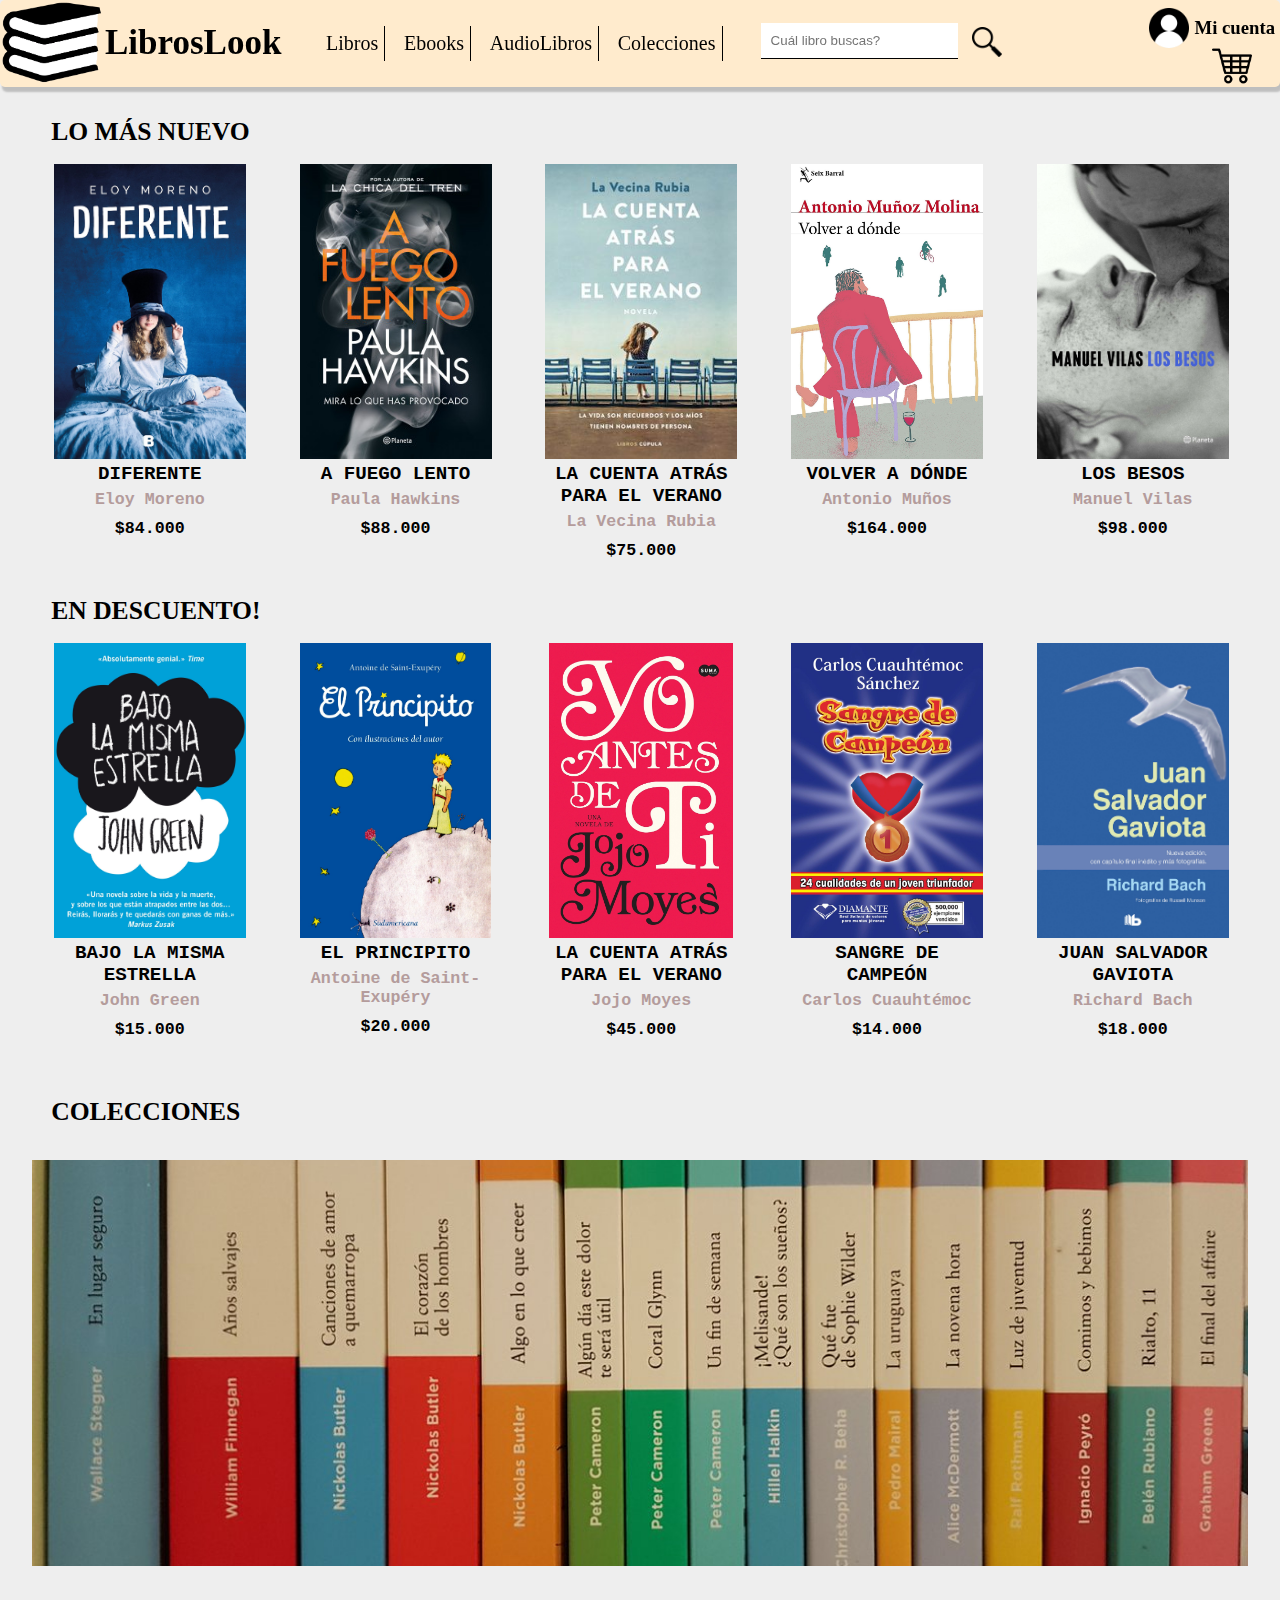
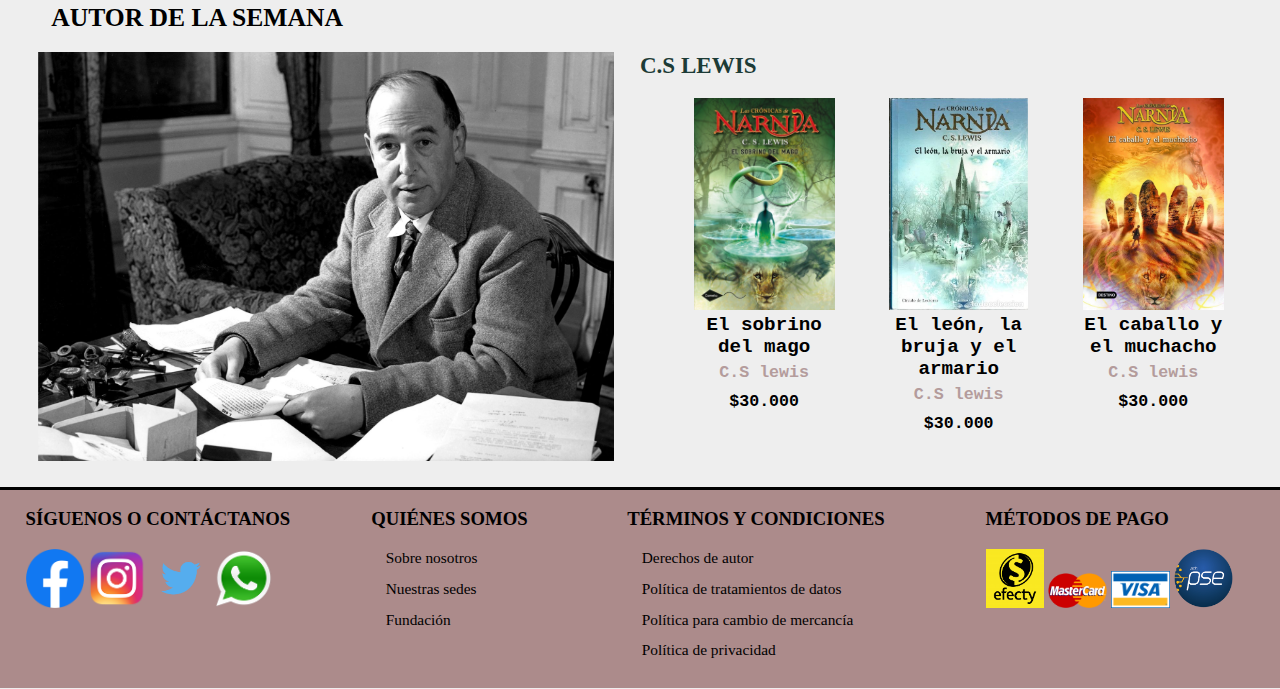
==== html/index.html @ 1e83b0e9 "Mi primer commit" ====
<!DOCTYPE html>
<!DOCTYPE html>
<html lang="en">
<head>
    <meta charset="UTF-8">
    <meta http-equiv="X-UA-Compatible" content="IE=edge">
    <meta name="viewport" content="width=device-width, initial-scale=1.0">
    <link rel="stylesheet" href="../styles/styles.css">
    <title>LibrosLook</title>
</head>
<body class="grid">
    <header class="header">
        <div class="logo">
            <a href="index.html"><img src="../img/logo.png" alt="Logo" class="icon">
            <h1 class="title">LibrosLook</h1></a>
        </div>
            
        <ul class="menu">
            <li><a href="libros.html" class="links libros">Libros</a></li>
            <li><a href="ebooks.html" class="links Ebooks">Ebooks</a></li>
            <li><a href="aulibros.html" class="links AudioLibros">AudioLibros</a></li>
            <li><a href="#" class="links Colecciones">Colecciones</a></li>
        </ul>

        <div class="busqueda">
            <form action="">
                <input type="text" placeholder="Cuál libro buscas?" class="nav">
                <button type="submit"><img src="../img/lupa.png" alt="lupa" class="lupa"></button>
            </form> 
        </div>
        
        <div class="account">
                <img src="../img/usuario.png" alt="usuario" class="user">
                <div class="dropdown">
                    <h3 class="myAccount">Mi cuenta</h3>
                    <div class="dropdown-content">
                        <a href="#">Registrarse</a>
                        <a href="#">Iniciar sesión</a>
                    </div>
                </div>
                <img src="../img/carrito.png" alt="carrito de compra" class="car">
        </div>
    </header>

    <main class="main">
        
        <section>

            <h1 class="title1 titlePrin">LO MÁS NUEVO</h1>

            <div class="box box1">

                <div class="dropdownBox">
                        <img src="../img/diferente.jpg" alt="Diferente" class="img img1">
                    <div class="dropdown-content-box">
                        <a href="#">Agregar al carrito</a>
                        <a href="#">Ver detalles</a>
                    </div>  
                </div>
                <h2 class="titleBox">DIFERENTE</h2>
                <h3 class="titleBox author">Eloy Moreno</h3>
                <h3 class="titleBox price">$84.000</h3>

            </div>


            <div class="box box2">

                <div class="dropdownBox">
                    <img src="../img/fuego.jpg" alt="A fuego lento" class="img img2">
                    <div class="dropdown-content-box">
                        <a href="#">Agregar al carrito</a>
                        <a href="#">Ver detalles</a>
                    </div>  
                </div>
                <h2 class="titleBox">A FUEGO LENTO</h2>
                <h3 class="titleBox author">Paula Hawkins</h3>
                <h3 class="titleBox price">$88.000</h3>

            </div>


            <div class="box box3">

                <div class="dropdownBox">
                    <img src="../img/cuenta_atras.jpg" alt="La cuenta atras para el verano" class="img img3">
                    <div class="dropdown-content-box">
                        <a href="#">Agregar al carrito</a>
                        <a href="#">Ver detalles</a>
                    </div>  
                </div>
                <h2 class="titleBox">LA CUENTA ATR&Aacute;S PARA EL VERANO</h2>
                <h3 class="titleBox author">La Vecina Rubia</h3>
                <h3 class="titleBox price">$75.000</h3>

            </div>


            <div class="box box4">

                <div class="dropdownBox">
                    <img src="../img/volver_donde.jpg" alt="Volver a donde" class="img img4">
                    <div class="dropdown-content-box">
                        <a href="#">Agregar al carrito</a>
                        <a href="#">Ver detalles</a>
                    </div>  
                </div>
                <h2 class="titleBox">VOLVER A D&Oacute;NDE</h2>
                <h3 class="titleBox author">Antonio Mu&ntilde;os</h3>
                <h3 class="titleBox price">$164.000</h3>

            </div>


            <div class="box box5">

                <div class="dropdownBox">
                    <img src="../img/los_besos.jpg" alt="Los besos" class="img img5">
                    <div class="dropdown-content-box">
                        <a href="#">Agregar al carrito</a>
                        <a href="#">Ver detalles</a>
                    </div>  
                </div>
                <h2 class="titleBox">LOS BESOS</h2>
                <h3 class="titleBox author">Manuel Vilas</h3>
                <h3 class="titleBox price">$98.000</h3>

            </div>

            
        </section>

        <section>

            <h1 class="title2El">EN DESCUENTO!</h1>
            <h1 class="title2 titlePrin">EN DESCUENTO!</h1>

            <div class="box box1">

                <div class="dropdownBox">
                        <img src="../img/bajo_misma_estrella.jpg" alt="Bajo la misma estrella" class="img img1">
                    <div class="dropdown-content-box">
                        <a href="#">Agregar al carrito</a>
                        <a href="#">Ver detalles</a>
                    </div>  
                </div>
                <h2 class="titleBox">BAJO LA MISMA ESTRELLA</h2>
                <h3 class="titleBox author">John Green</h3>
                <h3 class="titleBox price">$15.000</h3>

            </div>


            <div class="box box2">

                <div class="dropdownBox">
                    <img src="../img/el_principito.jpg" alt="El principito" class="img img2">
                    <div class="dropdown-content-box">
                        <a href="#">Agregar al carrito</a>
                        <a href="#">Ver detalles</a>
                    </div>  
                </div>
                <h2 class="titleBox">EL PRINCIPITO</h2>
                <h3 class="titleBox author">Antoine de Saint-Exupéry</h3>
                <h3 class="titleBox price">$20.000</h3>

            </div>


            <div class="box box3">

                <div class="dropdownBox">
                    <img src="../img/yo_antes_ti.jpg" alt="Yo antes de ti" class="img img3">
                    <div class="dropdown-content-box">
                        <a href="#">Agregar al carrito</a>
                        <a href="#">Ver detalles</a>
                    </div>  
                </div>
                <h2 class="titleBox">LA CUENTA ATR&Aacute;S PARA EL VERANO</h2>
                <h3 class="titleBox author">Jojo Moyes</h3>
                <h3 class="titleBox price">$45.000</h3>

            </div>


            <div class="box box4">

                <div class="dropdownBox">
                    <img src="../img/sangre_campeon.jpg" alt="Sangre de campeon" class="img img4">
                    <div class="dropdown-content-box">
                        <a href="#">Agregar al carrito</a>
                        <a href="#">Ver detalles</a>
                    </div>  
                </div>
                <h2 class="titleBox">SANGRE DE CAMPE&Oacute;N</h2>
                <h3 class="titleBox author">Carlos Cuauht&eacute;moc</h3>
                <h3 class="titleBox price">$14.000</h3>

            </div>


            <div class="box box5">

                <div class="dropdownBox">
                    <img src="../img/juan_salvador_gaviota.jpg" alt="Diferente" class="img img5">
                    <div class="dropdown-content-box">
                        <a href="#">Agregar al carrito</a>
                        <a href="#">Ver detalles</a>
                    </div>  
                </div>
                <h2 class="titleBox">JUAN SALVADOR GAVIOTA</h2>
                <h3 class="titleBox author">Richard Bach</h3>
                <h3 class="titleBox price">$18.000</h3>

            </div>

            
        </section>


        <section>
            <h1 class="title2El">EN DESCUENTO!</h1>
            <h1 class="title3 titlePrin">COLECCIONES</h1>
            <div class="slider">
                <ul>
                    <li><img src="../img/c1.jpg" alt="Coleccion 1"></li>
                    <li><img src="../img/c2.jpg" alt="Coleccion 2"></li>
                    <li><img src="../img/c3.jpg" alt="Coleccion 3"></li>
                    <li><img src="../img/c4.jpg" alt="Coleccion 4"></li>
                </ul>
            </div>
        </section>


        <section>

            <h1 class="title4 titlePrin">AUTOR DE LA SEMANA</h1>

            <img src="../img/lewis.jpg" alt="C.S Lewis" class="imgA">
            <a href="https://es.wikipedia.org/wiki/C._S._Lewis" target="blank" class="titleA"><h2>C.S LEWIS</h2></a>

            <div class="box box1 BoxA">

                <div class="dropdownBox dropdownBoxA">
                        <img src="../img/narnia_Sobrino_Mago.jpg" alt="El sobrino del mago" class="imgAL img imgA1">
                    <div class="dropdown-content-box dropdown-content-boxA">
                        <a href="#">Agregar al carrito</a>
                        <a href="#">Ver detalles</a>
                    </div>  
                </div>
                <h2 class="titleBox">El sobrino del mago</h2>
                <h3 class="titleBox author">C.S lewis</h3>
                <h3 class="titleBox price">$30.000</h3>

                

            </div>


            <div class="box box2 BoxA">

                <div class="dropdownBox dropdownBoxA">
                    <img src="../img/Narnia_leon_bruja_armario.jpg" alt="el leon, la bruja y el armario" class="imgAL img imgA2">
                    <div class="dropdown-content-box dropdown-content-boxA">
                        <a href="#">Agregar al carrito</a>
                        <a href="#">Ver detalles</a>
                    </div>  
                </div>
                <h2 class="titleBox">El le&oacute;n, la bruja y el armario</h2>
                <h3 class="titleBox author">C.S lewis</h3>
                <h3 class="titleBox price">$30.000</h3>

            </div>


            <div class="box box3 BoxA">

                <div class="dropdownBox dropdownBoxA">
                    <img src="../img/Narnia_caballo_muchachojpg.jpg" alt="el caballo y el muchacho" class="imgAL img imgA3">
                    <div class="dropdown-content-box dropdown-content-boxA">
                        <a href="#">Agregar al carrito</a>
                        <a href="#">Ver detalles</a>
                    </div>  
                </div>
                <h2 class="titleBox">El caballo y el muchacho</h2>
                <h3 class="titleBox author">C.S lewis</h3>
                <h3 class="titleBox price">$30.000</h3>

            </div>

        </section>

    </main>

    <footer class="footer">

        <div class="reds boxesF">
            <h3>S&Iacute;GUENOS O CONT&Aacute;CTANOS</h3>
            <a href="https://www.facebook.com/search/top?q=libros" target="blank"><img src="../img/facebook.png" alt="Facebook" class="imgR facebook imgF"></a>
            <a href="https://www.instagram.com/venta_de_libros.__/" target="blank"><img src="../img/instagram.png" alt="Instagram" class="imgR instagram imgF"></a>
            <a href="https://twitter.com/search?q=libros&src=typed_query" target="blank"><img src="../img/twitter.png" alt="Twitter" class="imgR twitter imgF"></a>
            <a href="https://api.whatsapp.com/send/?phone=573133736218&text=Hola+me+ayudarias+con+esto+por+favor%3A&app_absent=0" target="blank"><img src="../img/whatsapp.png" alt="WhatsApp" class="imgR whatsapp imgF"></a>
        </div>


        <div class="we boxesF list">

            <h3>QUI&Eacute;NES SOMOS</h3>
            <ul>
                <li>Sobre nosotros</li>
                <li>Nuestras sedes</li>
                <li>Fundaci&oacute;n</li>
            </ul>
        </div>


        <div class="terms boxesF list">

            <h3>T&Eacute;RMINOS Y CONDICIONES</h3>
            <ul>
                <li>Derechos de autor</li>
                <li>Pol&iacute;tica de tratamientos de datos</li>
                <li>Pol&iacute;tica para cambio de mercanc&iacute;a</li>
                <li>Pol&iacute;tica de privacidad</li>
            </ul>

        </div>


        <div class="methods boxesF">
            <h3>M&Eacute;TODOS DE PAGO</h3>
            <img src="../img/efecty.png" alt="Facebook" class="imgM efecty imgF">
            <img src="../img/mastercard.png" alt="YouTube" class="imgM mastercard imgF">
            <img src="../img/visa.png" alt="Instagram" class="imgM visa imgF">
            <img src="../img/pse.png" alt="Twitter" class="imgM pse imgF">

        </div>


    </footer>
</body>
</html>
---- styles/styles.css ----
/* MAQUETADO */
    html{
        height: 100%;
    }
    body{
        min-height: 100%;
        background-color: #eee;
        margin: 0;
    }
    .header{
        width: 100%;
        grid-area: header;
        position: fixed;                        
        top: 0;
        left: 0;
        background-color: blanchedalmond;
        box-shadow: 2px 5px 2px rgba(0, 0, 0, 0.2);
        border-radius: 5px;
        z-index: 10;
    }
    
    .main{
        grid-area: main;
    }
    .footer{
        width: 100%;
        grid-area: footer;
        border-top: 3px solid black;
        margin-top: 2%;
        background-color: rgb(172, 139, 139);;
    }

    .grid{
        display: grid;
        grid-template: 
            "header" 100px
            "main"   auto
            "footer" auto 
        ;
    }
    

/* HEADER */

    .logo a{
        color: black;
    }
    .icon{
        width: 102px;
        float: left;
        padding-right: 3px;
    }
    .title{
        float: left;
        margin-right: 3%;
        font-size: 35px;
    }
    .menu{
        list-style-type: none;
    }
    .links{
        float: left;
        text-decoration: none;
        margin-right: 1%;
        padding: 0.5%;
        color: black;
        margin-top: 10px;
        font-size: 20px;
        border-right: solid 1px;
    }
    .links:hover{
        border: none;
        font-size: 155%;
        margin-top: 0.3%;
        transition: 0.2s;
    }
    .busqueda{
        display: inline-block;
        margin-left: 2%;
    }
    .nav{
        border: none;
        border-bottom: solid 1px black;
        padding: 10px;
        margin-top: 3%;
        float: left;
    }
    .nav:focus{
        outline: none;
    }
    .busqueda button{
        background: none;
        border: none;
    }
    .lupa{
        width: 30px;
        margin-top: 10px;
        margin-left: 8px;
    }
    .lupa:hover{
        width: 40px;
        margin-top: 5px;
        transition: 0.5s;
        cursor: pointer;
    }
    .account{
        float: right;
        padding-right: 5px;
    }
    .user{ 
        float: left;
        width: 40px;
        padding-right: 5px;
        margin-top: -8px;
    } 
    .myAccount{
        display: inline-block;
        margin-top: 1px;
        margin-bottom: 0;
        cursor: pointer;
    }
    .dropdown{
        position: relative;
        display: inline-block;
    }
    .dropdown-content{
        display: none;
        position: absolute;
        background-color: #f9f9f9;
        min-width: 25px;
        box-shadow: 0px 4px 4px rgba(0,0,0,0.2);
    }
    .dropdown-content a {
        color: black; 
        padding: 10px 6px; 
        text-decoration: none;
        display: block;
    }
    .dropdown-content a:hover{
        background-color: #c4c700;
    }
    
    .dropdown:hover .dropdown-content{
        display: block;
    }
    .car{
        display: block;
        width: 40px;
        margin-left: 50%;
        margin-top: 7px;
    }


/* BOXES */

.titlePrin{
    margin-left: 4%;
    font-size: 2vw;
    margin-bottom: 10;
    padding: 0;
    float: none;
}
.box {
    width: 15%;
    font-family: monospace;
    margin-left: 4.2%;
    padding: 0;
    float: left;
    text-align: center;
    z-index: 1;
    cursor: pointer;
}

.img{
    width: 100%;
    height: 23vw;
}

.titleBox{
    margin-bottom: 0;
    margin-top: 0;
    font-size: 1.5vw;
}
.price{
    margin-top: 10px;
    font-size: 1.3vw;
}
.author{
    margin-top: 5px;
    color: rgb(180, 156, 156);
    font-size: 1.3vw;
}

.dropdownBox{
    position: relative;
    display: inline-block;
}
.dropdown-content-box{
    display: none;
    position: absolute;
    left: 0%;
    transform: translate(12%, -120%);  
    background-color: #f9f9f9;
    min-width: 25px;
    box-shadow: 0px 4px 4px rgba(0,0,0,0.2);
}
.dropdown-content-box a {
    color: black; 
    padding: 0.2vw 1vw; 
    font-size: 1vw;
    text-decoration: none;
    display: block;
}
.dropdown-content-box a:hover{
    background-color: #9c9c92;
}

.dropdownBox:hover .dropdown-content-box{
    display: block;
}
.dropdownBox:hover .img{
    opacity: 0.5;
    transition: 0.5s;
}
.title2El{
    color: #eee;
}

/* FOOTER */

.imgF{
    width: 20%;
}
.boxesF{
    float: left;
    width: 23%;
}
.reds{
    margin-left: 2%;
}
.we{
    margin-left: 4%;
}
.terms{
    margin-left: -3%;
}
.list * li{
    list-style: none;
    padding-bottom: 5%;
    font-size: 1.2vw;
    margin-left: -10%;
}
.list * li:hover{
    cursor: pointer;
    color: aqua;
}
.methods{
    margin-left: 5%;
}
.mastercard{
    width: -20%;
}

/* SLIDER */

.slider{
    width: 95%;
    margin: auto;
    overflow: hidden;
}
.slider ul{
    display: flex;
    padding: 0;
    width: 400%;
    animation: cambio 20s infinite alternate;
}
.slider li{
    width: 100%;
    list-style: none;
}
.slider img{
    width: 100%;
}
@keyframes cambio{
    0% {margin-left: 0;}
    20% {margin-left: 0;}
    
    25% {margin-left: -100%;}
    45% {margin-left: -100%;}

    50% {margin-left: -200%;}
    70% {margin-left: -200%;}
    
    75% {margin-left: -300%;}
    100% {margin-left: -300%;}
}

/* AUTOR */
.imgA{
    margin-left: 3%;
    margin-right: 2%;
    width: 45%;
    float: left;
}
.imgAL{
    height:16.6vw;
}
.dropdown-content-boxA{
    transform: translate(0%, -120%);
}
.BoxA{
    width: 11%;
}
.titleA{
    text-decoration: none;
    color: #1c3b36;
    font-size: 1.2vw;
}

/* MENU ASIDE */
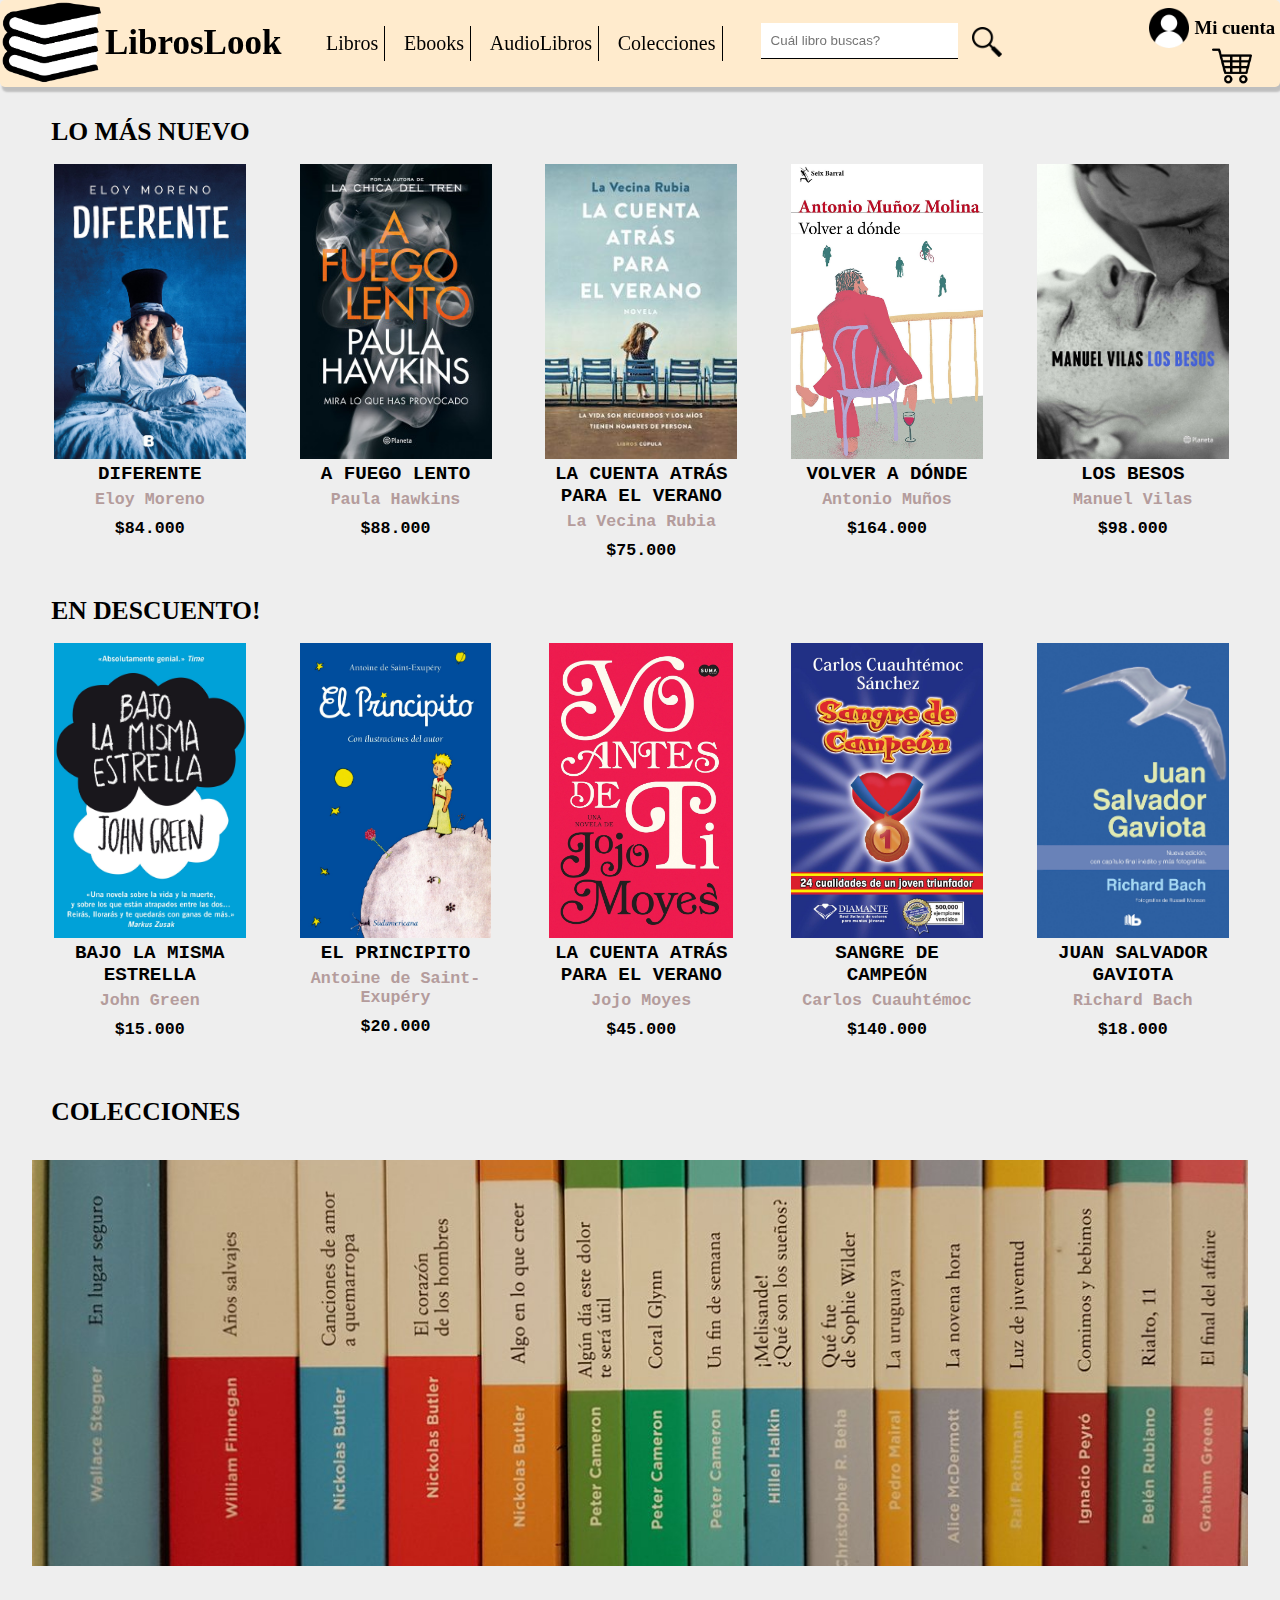
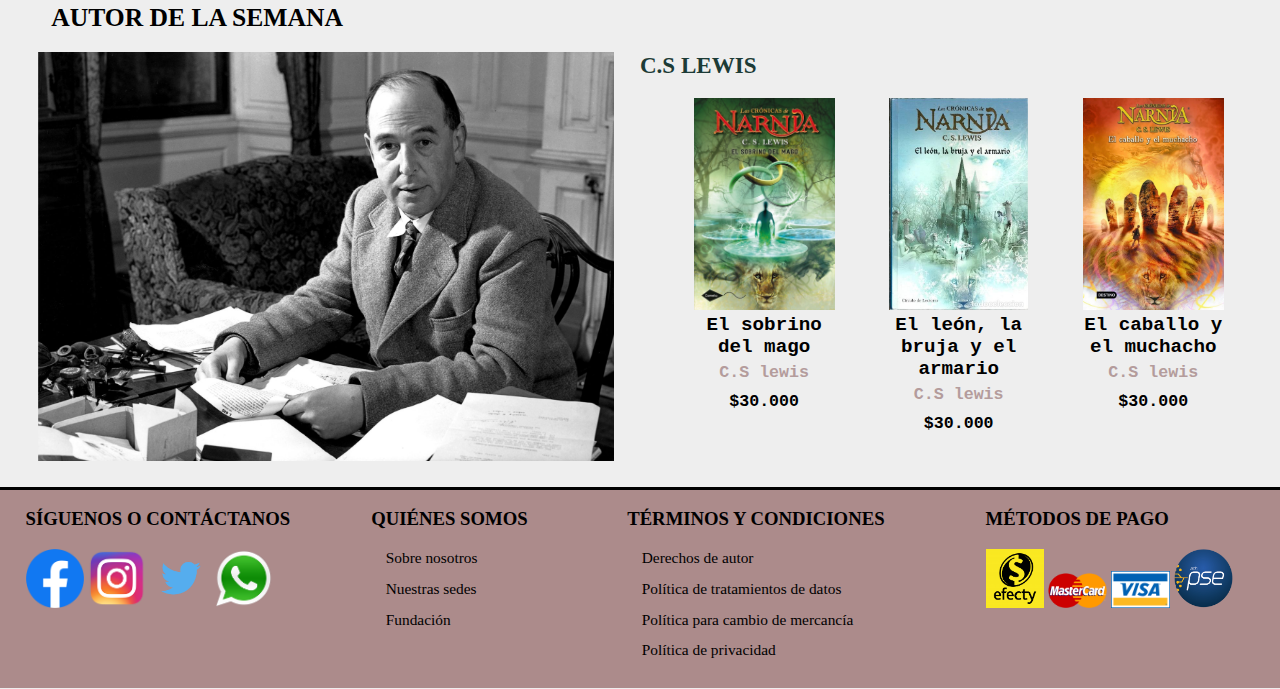
==== commit 1c9763b4: "Se cambio precio de sangra de campeon" ====
--- a/html/index.html
+++ b/html/index.html
@@ -194,7 +194,7 @@
                 </div>
                 <h2 class="titleBox">SANGRE DE CAMPE&Oacute;N</h2>
                 <h3 class="titleBox author">Carlos Cuauht&eacute;moc</h3>
-                <h3 class="titleBox price">$14.000</h3>
+                <h3 class="titleBox price">$140.000</h3>
 
             </div>
 
